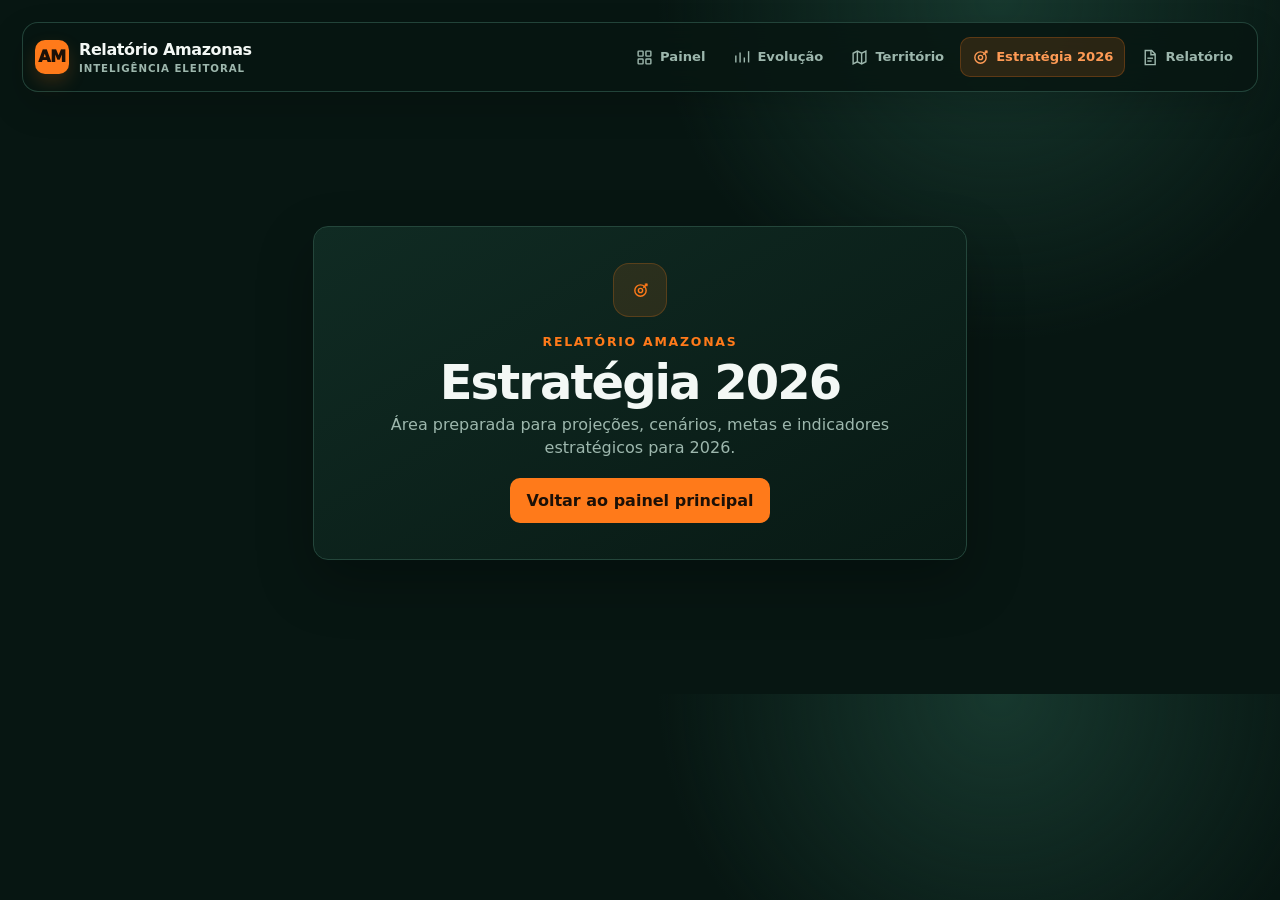
==== estrategia-2026.html @ e270d9a4 "feat: adiciona menu superior no desktop e menu inferior no mobile" ====
<!doctype html><html lang="pt-BR"><head><meta charset="utf-8"><meta name="viewport" content="width=device-width,initial-scale=1"><meta name="theme-color" content="#071612"><title>Estratégia 2026 — Relatório Amazonas</title><style>
:root{--bg:#071612;--panel:#0d211b;--line:#24463b;--text:#f3f8f5;--muted:#9db7ad;--orange:#ff7a1a;--gold:#ffc857;--shadow:0 22px 55px rgba(0,0,0,.28)}*{box-sizing:border-box}body{margin:0;background:radial-gradient(circle at 78% 0,#17382e 0,transparent 28%),var(--bg);color:var(--text);font:16px/1.45 Inter,system-ui,-apple-system,"Segoe UI",sans-serif}.shell{max-width:1500px;margin:auto;padding:22px}.top{display:flex;justify-content:space-between;gap:24px;align-items:flex-start}.eyebrow{color:var(--orange);font-size:.78rem;font-weight:800;letter-spacing:.14em;text-transform:uppercase}h1{font-size:clamp(1.6rem,3vw,2.5rem);line-height:1.06;letter-spacing:-.04em;margin:.35rem 0}.sub{color:var(--muted);margin:0;max-width:800px}.scope{border:1px solid var(--line);background:#0a1c17;padding:10px 14px;border-radius:12px;color:var(--muted);font-size:.8rem}.scope strong{display:block;color:var(--text);font-size:.95rem}.tabs{display:flex;gap:6px;margin:18px 0 12px;padding:5px;border:1px solid var(--line);border-radius:13px;background:#081914;width:max-content}.tab{border:0;background:transparent;color:var(--muted);padding:10px 15px;border-radius:9px;font-weight:800;cursor:pointer}.tab.active{background:var(--orange);color:#1c1007}.notice{margin-bottom:12px;padding:11px 14px;border:1px solid #69502b;border-radius:11px;background:#261d11;color:#e9d7b4;font-size:.82rem}.cards{display:grid;grid-template-columns:repeat(5,minmax(145px,1fr));gap:11px;margin-bottom:13px}.card,.panel{border:1px solid var(--line);background:linear-gradient(150deg,#102b23,#081914);border-radius:15px;box-shadow:var(--shadow)}.card{padding:15px}.card span{display:block;color:var(--muted);font-size:.78rem}.card strong{display:block;font-size:1.45rem;letter-spacing:-.035em;margin-top:3px}.card small{color:#c1d2cb}.toolbar{display:flex;flex-wrap:wrap;gap:10px;padding:12px;margin-bottom:13px}.field{display:grid;gap:5px;min-width:200px}.field.grow{flex:1}.field label{font-size:.73rem;color:var(--muted);font-weight:800;text-transform:uppercase;letter-spacing:.07em}.field input,.field select{height:42px;border:1px solid var(--line);background:#06130f;color:var(--text);border-radius:10px;padding:0 12px}.layout{display:grid;grid-template-columns:minmax(0,1.3fr) minmax(370px,.7fr);gap:13px}.panel-head{display:flex;justify-content:space-between;gap:14px;align-items:center;padding:15px 17px;border-bottom:1px solid var(--line)}.panel-head h2{font-size:1rem;margin:0}.panel-head p{font-size:.78rem;color:var(--muted);margin:2px 0 0}.legend{display:flex;align-items:center;gap:7px;font-size:.72rem;color:var(--muted)}.gradient{width:115px;height:8px;border-radius:10px;background:linear-gradient(90deg,#173b31,#e8a94c,#ff6a16)}.map{height:630px;position:relative;overflow:hidden}.map svg{width:100%;height:100%}.municipality{stroke:#081a14;stroke-width:.7;vector-effect:non-scaling-stroke;cursor:pointer;transition:.14s}.municipality:hover,.municipality.active{stroke:#fff;stroke-width:2;filter:brightness(1.18)}.municipality.dim{opacity:.2}.tooltip{position:absolute;display:none;min-width:225px;padding:11px;border:1px solid #49685e;border-radius:11px;background:rgba(4,17,13,.97);box-shadow:var(--shadow);font-size:.8rem;pointer-events:none}.tipgrid{display:grid;grid-template-columns:1fr auto;gap:3px 12px;margin-top:7px;color:var(--muted)}.tipgrid strong{color:var(--text)}.side{display:grid;grid-template-rows:auto 1fr;gap:13px}.detail{padding:17px;min-height:210px}.detail h3{margin:3px 0;font-size:1.4rem}.metrics{display:grid;grid-template-columns:1fr 1fr;gap:8px;margin-top:13px}.metric{padding:10px;background:#071813;border:1px solid #1d3a31;border-radius:9px}.metric span{display:block;color:var(--muted);font-size:.72rem}.metric strong{font-size:.98rem}.tablewrap{max-height:565px;overflow:auto}table{border-collapse:collapse;width:100%;font-size:.79rem}th{position:sticky;top:0;background:#102a22;color:var(--muted);text-align:left;padding:10px 11px;border-bottom:1px solid var(--line)}td{padding:9px 11px;border-bottom:1px solid rgba(36,70,59,.58);white-space:nowrap}td.num,th.num{text-align:right;font-variant-numeric:tabular-nums}tr[data-id]{cursor:pointer}tr[data-id]:hover{background:rgba(255,122,26,.08)}.zonegrid{display:none;grid-template-columns:repeat(3,1fr);gap:10px;padding:15px}.zone{padding:14px;border:1px solid var(--line);border-radius:11px;background:#071813;color:var(--text);cursor:pointer;text-align:left}.zone:hover{border-color:var(--orange)}.zone b{display:block;font-size:1.05rem}.zone span{font-size:.76rem;color:var(--muted)}.zone strong{display:block;margin-top:6px;color:var(--gold)}.source{margin:15px 2px 4px;color:#809c92;font-size:.75rem}.source a{color:#afd0c2}.hidden{display:none!important}@media(max-width:1000px){.cards{grid-template-columns:repeat(3,1fr)}.layout{grid-template-columns:1fr}.map{height:560px}.side{grid-template-columns:1fr 1fr}.tablewrap{max-height:440px}.zonegrid{grid-template-columns:repeat(2,1fr)}}@media(max-width:650px){.shell{padding:14px}.top{display:block}.scope{margin-top:12px;width:max-content}.cards{display:flex;overflow:auto}.card{min-width:155px}.toolbar{align-items:stretch}.field{width:100%}.layout,.side{display:grid;grid-template-columns:1fr}.map{height:455px}.zonegrid{grid-template-columns:1fr}.panel-head{align-items:flex-start;flex-direction:column}.legend{width:100%}.gradient{flex:1}}

/* Navegação principal — desktop + barra inferior mobile */
.site-nav{position:sticky;top:0;z-index:1000;margin:0 0 22px;padding:10px 12px;border:1px solid rgba(36,70,59,.95);border-radius:16px;background:rgba(7,22,18,.88);backdrop-filter:blur(18px);-webkit-backdrop-filter:blur(18px);box-shadow:0 14px 34px rgba(0,0,0,.18)}
.site-nav-inner{display:flex;align-items:center;gap:16px;min-height:48px}.brand{display:flex;align-items:center;gap:10px;color:var(--text);text-decoration:none;font-weight:900;letter-spacing:-.025em;white-space:nowrap}.brand-mark{display:grid;place-items:center;width:34px;height:34px;border-radius:10px;background:var(--orange);color:#1c1007;font-weight:950;box-shadow:0 8px 18px rgba(255,122,26,.18)}.brand small{display:block;color:var(--muted);font-size:.64rem;font-weight:750;letter-spacing:.09em;text-transform:uppercase}.desktop-links{display:flex;align-items:center;gap:4px;margin-left:auto}.desktop-links a{display:flex;align-items:center;gap:7px;padding:10px 12px;border-radius:10px;color:var(--muted);text-decoration:none;font-size:.82rem;font-weight:800;transition:.18s ease}.desktop-links a:hover{color:var(--text);background:#102a22}.desktop-links a.active{background:rgba(255,122,26,.14);color:#ff9b55;box-shadow:inset 0 0 0 1px rgba(255,122,26,.24)}.nav-icon{width:17px;height:17px;display:block;flex:0 0 auto}.nav-badge{margin-left:4px;padding:2px 6px;border-radius:999px;background:#1a382f;color:#a9c8bd;font-size:.58rem;letter-spacing:.05em;text-transform:uppercase}.mobile-bottom-nav{display:none}
.page-placeholder{min-height:62vh;display:grid;place-items:center}.placeholder-card{max-width:720px;text-align:center;padding:36px}.placeholder-card .placeholder-icon{width:54px;height:54px;display:grid;place-items:center;margin:0 auto 16px;border-radius:16px;background:rgba(255,122,26,.12);color:var(--orange);border:1px solid rgba(255,122,26,.22)}.placeholder-card h1{font-size:clamp(1.8rem,5vw,3rem)}.placeholder-card p{max-width:580px;margin:0 auto 18px;color:var(--muted)}.placeholder-card a.action{display:inline-flex;align-items:center;gap:8px;color:#1c1007;background:var(--orange);text-decoration:none;font-weight:900;padding:11px 16px;border-radius:10px}
@media(max-width:760px){body{padding-bottom:calc(82px + env(safe-area-inset-bottom))}.site-nav{display:none}.mobile-bottom-nav{position:fixed;left:10px;right:10px;bottom:calc(10px + env(safe-area-inset-bottom));z-index:1200;display:grid;grid-template-columns:repeat(5,1fr);gap:3px;padding:7px;border:1px solid rgba(73,104,94,.72);border-radius:18px;background:rgba(6,19,15,.94);backdrop-filter:blur(20px);-webkit-backdrop-filter:blur(20px);box-shadow:0 18px 45px rgba(0,0,0,.42)}.mobile-bottom-nav a{min-width:0;display:flex;flex-direction:column;align-items:center;justify-content:center;gap:4px;height:56px;border-radius:12px;color:#89a49a;text-decoration:none;font-size:.62rem;font-weight:800;line-height:1;white-space:nowrap}.mobile-bottom-nav a.active{color:#ff9b55;background:rgba(255,122,26,.12)}.mobile-bottom-nav .nav-icon{width:20px;height:20px}.shell{padding-bottom:14px}.top{padding-top:3px}}
@media(max-width:380px){.mobile-bottom-nav{left:6px;right:6px;bottom:calc(6px + env(safe-area-inset-bottom));padding:5px}.mobile-bottom-nav a{font-size:.56rem;height:54px}.mobile-bottom-nav .nav-icon{width:19px;height:19px}}
</style></head><body><main class="shell"><nav class="site-nav" aria-label="Navegação principal"><div class="site-nav-inner"><a class="brand" href="index.html"><span class="brand-mark">AM</span><span>Relatório Amazonas<small>Inteligência eleitoral</small></span></a><div class="desktop-links"><a href="index.html"><svg class="nav-icon" viewBox="0 0 24 24" fill="none" stroke="currentColor" stroke-width="2"><rect x="3" y="3" width="7" height="7" rx="1"/><rect x="14" y="3" width="7" height="7" rx="1"/><rect x="3" y="14" width="7" height="7" rx="1"/><rect x="14" y="14" width="7" height="7" rx="1"/></svg>Painel</a><a href="evolucao.html"><svg class="nav-icon" viewBox="0 0 24 24" fill="none" stroke="currentColor" stroke-width="2"><path d="M4 19V9"/><path d="M10 19V5"/><path d="M16 19v-7"/><path d="M22 19V3"/></svg>Evolução</a><a href="territorio.html"><svg class="nav-icon" viewBox="0 0 24 24" fill="none" stroke="currentColor" stroke-width="2"><path d="m9 18-6 3V6l6-3 6 3 6-3v15l-6 3-6-3Z"/><path d="M9 3v15"/><path d="M15 6v15"/></svg>Território</a><a class="active" href="estrategia-2026.html"><svg class="nav-icon" viewBox="0 0 24 24" fill="none" stroke="currentColor" stroke-width="2"><circle cx="12" cy="12" r="8"/><circle cx="12" cy="12" r="3"/><path d="m16 8 5-5"/><path d="M18 3h3v3"/></svg>Estratégia 2026</a><a href="relatorio.html"><svg class="nav-icon" viewBox="0 0 24 24" fill="none" stroke="currentColor" stroke-width="2"><path d="M6 2h9l5 5v15H6z"/><path d="M14 2v6h6"/><path d="M9 13h8"/><path d="M9 17h6"/></svg>Relatório</a></div></div></nav><section class="page-placeholder"><article class="panel placeholder-card"><div class="placeholder-icon"><svg class="nav-icon" viewBox="0 0 24 24" fill="none" stroke="currentColor" stroke-width="2"><circle cx="12" cy="12" r="8"/><circle cx="12" cy="12" r="3"/><path d="m16 8 5-5"/><path d="M18 3h3v3"/></svg></div><div class="eyebrow">Relatório Amazonas</div><h1>Estratégia 2026</h1><p>Área preparada para projeções, cenários, metas e indicadores estratégicos para 2026.</p><a class="action" href="index.html">Voltar ao painel principal</a></article></section></main><nav class="mobile-bottom-nav" aria-label="Navegação móvel"><a href="index.html"><svg class="nav-icon" viewBox="0 0 24 24" fill="none" stroke="currentColor" stroke-width="2"><rect x="3" y="3" width="7" height="7" rx="1"/><rect x="14" y="3" width="7" height="7" rx="1"/><rect x="3" y="14" width="7" height="7" rx="1"/><rect x="14" y="14" width="7" height="7" rx="1"/></svg><span>Painel</span></a><a href="evolucao.html"><svg class="nav-icon" viewBox="0 0 24 24" fill="none" stroke="currentColor" stroke-width="2"><path d="M4 19V9"/><path d="M10 19V5"/><path d="M16 19v-7"/><path d="M22 19V3"/></svg><span>Evolução</span></a><a href="territorio.html"><svg class="nav-icon" viewBox="0 0 24 24" fill="none" stroke="currentColor" stroke-width="2"><path d="m9 18-6 3V6l6-3 6 3 6-3v15l-6 3-6-3Z"/><path d="M9 3v15"/><path d="M15 6v15"/></svg><span>Território</span></a><a class="active" href="estrategia-2026.html"><svg class="nav-icon" viewBox="0 0 24 24" fill="none" stroke="currentColor" stroke-width="2"><circle cx="12" cy="12" r="8"/><circle cx="12" cy="12" r="3"/><path d="m16 8 5-5"/><path d="M18 3h3v3"/></svg><span>2026</span></a><a href="relatorio.html"><svg class="nav-icon" viewBox="0 0 24 24" fill="none" stroke="currentColor" stroke-width="2"><path d="M6 2h9l5 5v15H6z"/><path d="M14 2v6h6"/><path d="M9 13h8"/><path d="M9 17h6"/></svg><span>Relatório</span></a></nav></body></html>
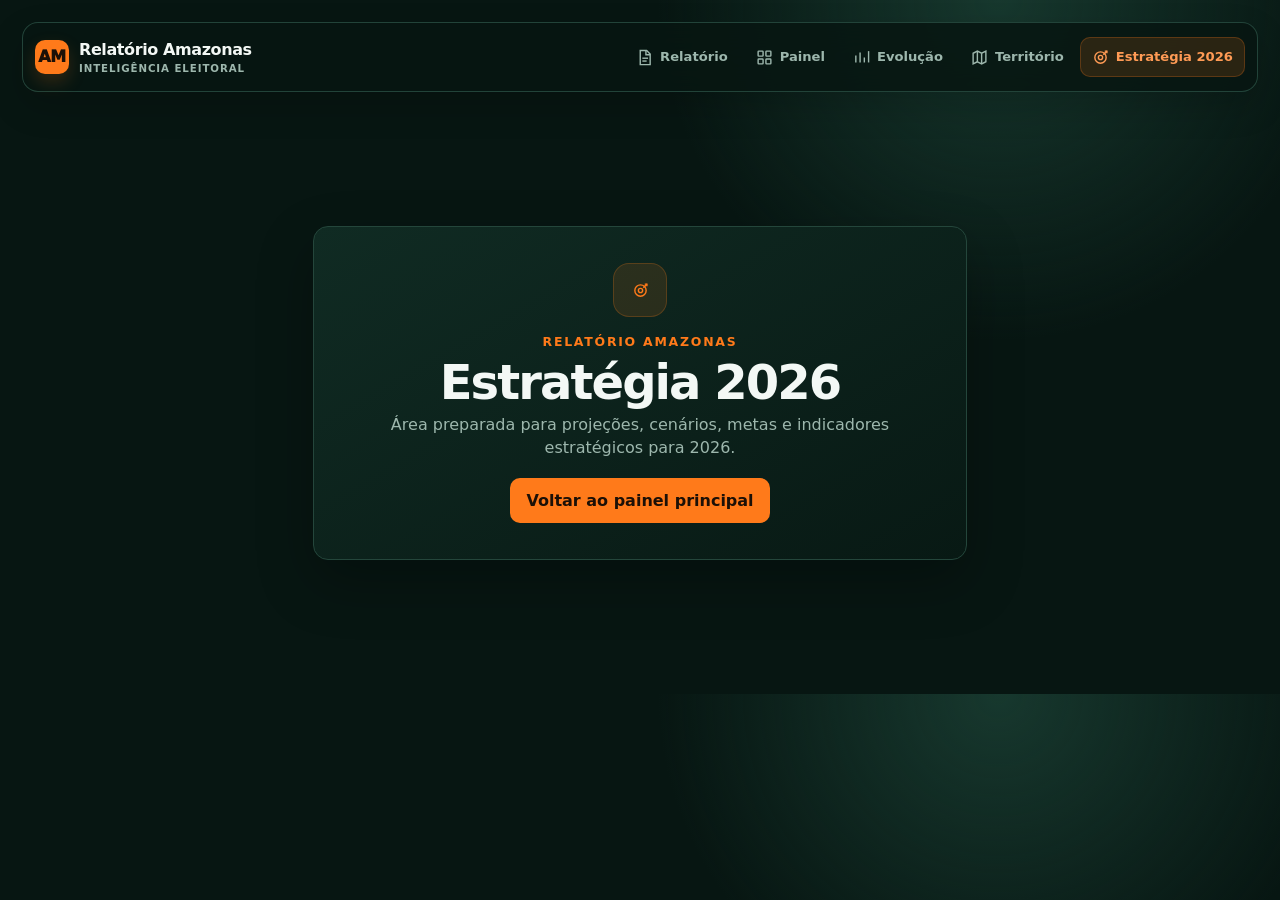
==== commit acfe83d1: "chore: altera a ordem do menu, `relatorio` fica primeiro e `painel` fica em segundo" ====
--- a/estrategia-2026.html
+++ b/estrategia-2026.html
@@ -1,4 +1,4 @@
-<!doctype html><html lang="pt-BR"><head><meta charset="utf-8"><meta name="viewport" content="width=device-width,initial-scale=1"><meta name="theme-color" content="#071612"><title>Estratégia 2026 — Relatório Amazonas</title><style>
+<!doctype html><html lang="pt-BR"><head><meta charset="utf-8"><meta name="viewport" content="width=device-width,initial-scale=1,viewport-fit=cover"><meta name="theme-color" content="#071612"><title>Estratégia 2026 — Relatório Amazonas</title><style>
 :root{--bg:#071612;--panel:#0d211b;--line:#24463b;--text:#f3f8f5;--muted:#9db7ad;--orange:#ff7a1a;--gold:#ffc857;--shadow:0 22px 55px rgba(0,0,0,.28)}*{box-sizing:border-box}body{margin:0;background:radial-gradient(circle at 78% 0,#17382e 0,transparent 28%),var(--bg);color:var(--text);font:16px/1.45 Inter,system-ui,-apple-system,"Segoe UI",sans-serif}.shell{max-width:1500px;margin:auto;padding:22px}.top{display:flex;justify-content:space-between;gap:24px;align-items:flex-start}.eyebrow{color:var(--orange);font-size:.78rem;font-weight:800;letter-spacing:.14em;text-transform:uppercase}h1{font-size:clamp(1.6rem,3vw,2.5rem);line-height:1.06;letter-spacing:-.04em;margin:.35rem 0}.sub{color:var(--muted);margin:0;max-width:800px}.scope{border:1px solid var(--line);background:#0a1c17;padding:10px 14px;border-radius:12px;color:var(--muted);font-size:.8rem}.scope strong{display:block;color:var(--text);font-size:.95rem}.tabs{display:flex;gap:6px;margin:18px 0 12px;padding:5px;border:1px solid var(--line);border-radius:13px;background:#081914;width:max-content}.tab{border:0;background:transparent;color:var(--muted);padding:10px 15px;border-radius:9px;font-weight:800;cursor:pointer}.tab.active{background:var(--orange);color:#1c1007}.notice{margin-bottom:12px;padding:11px 14px;border:1px solid #69502b;border-radius:11px;background:#261d11;color:#e9d7b4;font-size:.82rem}.cards{display:grid;grid-template-columns:repeat(5,minmax(145px,1fr));gap:11px;margin-bottom:13px}.card,.panel{border:1px solid var(--line);background:linear-gradient(150deg,#102b23,#081914);border-radius:15px;box-shadow:var(--shadow)}.card{padding:15px}.card span{display:block;color:var(--muted);font-size:.78rem}.card strong{display:block;font-size:1.45rem;letter-spacing:-.035em;margin-top:3px}.card small{color:#c1d2cb}.toolbar{display:flex;flex-wrap:wrap;gap:10px;padding:12px;margin-bottom:13px}.field{display:grid;gap:5px;min-width:200px}.field.grow{flex:1}.field label{font-size:.73rem;color:var(--muted);font-weight:800;text-transform:uppercase;letter-spacing:.07em}.field input,.field select{height:42px;border:1px solid var(--line);background:#06130f;color:var(--text);border-radius:10px;padding:0 12px}.layout{display:grid;grid-template-columns:minmax(0,1.3fr) minmax(370px,.7fr);gap:13px}.panel-head{display:flex;justify-content:space-between;gap:14px;align-items:center;padding:15px 17px;border-bottom:1px solid var(--line)}.panel-head h2{font-size:1rem;margin:0}.panel-head p{font-size:.78rem;color:var(--muted);margin:2px 0 0}.legend{display:flex;align-items:center;gap:7px;font-size:.72rem;color:var(--muted)}.gradient{width:115px;height:8px;border-radius:10px;background:linear-gradient(90deg,#173b31,#e8a94c,#ff6a16)}.map{height:630px;position:relative;overflow:hidden}.map svg{width:100%;height:100%}.municipality{stroke:#081a14;stroke-width:.7;vector-effect:non-scaling-stroke;cursor:pointer;transition:.14s}.municipality:hover,.municipality.active{stroke:#fff;stroke-width:2;filter:brightness(1.18)}.municipality.dim{opacity:.2}.tooltip{position:absolute;display:none;min-width:225px;padding:11px;border:1px solid #49685e;border-radius:11px;background:rgba(4,17,13,.97);box-shadow:var(--shadow);font-size:.8rem;pointer-events:none}.tipgrid{display:grid;grid-template-columns:1fr auto;gap:3px 12px;margin-top:7px;color:var(--muted)}.tipgrid strong{color:var(--text)}.side{display:grid;grid-template-rows:auto 1fr;gap:13px}.detail{padding:17px;min-height:210px}.detail h3{margin:3px 0;font-size:1.4rem}.metrics{display:grid;grid-template-columns:1fr 1fr;gap:8px;margin-top:13px}.metric{padding:10px;background:#071813;border:1px solid #1d3a31;border-radius:9px}.metric span{display:block;color:var(--muted);font-size:.72rem}.metric strong{font-size:.98rem}.tablewrap{max-height:565px;overflow:auto}table{border-collapse:collapse;width:100%;font-size:.79rem}th{position:sticky;top:0;background:#102a22;color:var(--muted);text-align:left;padding:10px 11px;border-bottom:1px solid var(--line)}td{padding:9px 11px;border-bottom:1px solid rgba(36,70,59,.58);white-space:nowrap}td.num,th.num{text-align:right;font-variant-numeric:tabular-nums}tr[data-id]{cursor:pointer}tr[data-id]:hover{background:rgba(255,122,26,.08)}.zonegrid{display:none;grid-template-columns:repeat(3,1fr);gap:10px;padding:15px}.zone{padding:14px;border:1px solid var(--line);border-radius:11px;background:#071813;color:var(--text);cursor:pointer;text-align:left}.zone:hover{border-color:var(--orange)}.zone b{display:block;font-size:1.05rem}.zone span{font-size:.76rem;color:var(--muted)}.zone strong{display:block;margin-top:6px;color:var(--gold)}.source{margin:15px 2px 4px;color:#809c92;font-size:.75rem}.source a{color:#afd0c2}.hidden{display:none!important}@media(max-width:1000px){.cards{grid-template-columns:repeat(3,1fr)}.layout{grid-template-columns:1fr}.map{height:560px}.side{grid-template-columns:1fr 1fr}.tablewrap{max-height:440px}.zonegrid{grid-template-columns:repeat(2,1fr)}}@media(max-width:650px){.shell{padding:14px}.top{display:block}.scope{margin-top:12px;width:max-content}.cards{display:flex;overflow:auto}.card{min-width:155px}.toolbar{align-items:stretch}.field{width:100%}.layout,.side{display:grid;grid-template-columns:1fr}.map{height:455px}.zonegrid{grid-template-columns:1fr}.panel-head{align-items:flex-start;flex-direction:column}.legend{width:100%}.gradient{flex:1}}
 
 /* Navegação principal — desktop + barra inferior mobile */
@@ -7,4 +7,81 @@
 .page-placeholder{min-height:62vh;display:grid;place-items:center}.placeholder-card{max-width:720px;text-align:center;padding:36px}.placeholder-card .placeholder-icon{width:54px;height:54px;display:grid;place-items:center;margin:0 auto 16px;border-radius:16px;background:rgba(255,122,26,.12);color:var(--orange);border:1px solid rgba(255,122,26,.22)}.placeholder-card h1{font-size:clamp(1.8rem,5vw,3rem)}.placeholder-card p{max-width:580px;margin:0 auto 18px;color:var(--muted)}.placeholder-card a.action{display:inline-flex;align-items:center;gap:8px;color:#1c1007;background:var(--orange);text-decoration:none;font-weight:900;padding:11px 16px;border-radius:10px}
 @media(max-width:760px){body{padding-bottom:calc(82px + env(safe-area-inset-bottom))}.site-nav{display:none}.mobile-bottom-nav{position:fixed;left:10px;right:10px;bottom:calc(10px + env(safe-area-inset-bottom));z-index:1200;display:grid;grid-template-columns:repeat(5,1fr);gap:3px;padding:7px;border:1px solid rgba(73,104,94,.72);border-radius:18px;background:rgba(6,19,15,.94);backdrop-filter:blur(20px);-webkit-backdrop-filter:blur(20px);box-shadow:0 18px 45px rgba(0,0,0,.42)}.mobile-bottom-nav a{min-width:0;display:flex;flex-direction:column;align-items:center;justify-content:center;gap:4px;height:56px;border-radius:12px;color:#89a49a;text-decoration:none;font-size:.62rem;font-weight:800;line-height:1;white-space:nowrap}.mobile-bottom-nav a.active{color:#ff9b55;background:rgba(255,122,26,.12)}.mobile-bottom-nav .nav-icon{width:20px;height:20px}.shell{padding-bottom:14px}.top{padding-top:3px}}
 @media(max-width:380px){.mobile-bottom-nav{left:6px;right:6px;bottom:calc(6px + env(safe-area-inset-bottom));padding:5px}.mobile-bottom-nav a{font-size:.56rem;height:54px}.mobile-bottom-nav .nav-icon{width:19px;height:19px}}
-</style></head><body><main class="shell"><nav class="site-nav" aria-label="Navegação principal"><div class="site-nav-inner"><a class="brand" href="index.html"><span class="brand-mark">AM</span><span>Relatório Amazonas<small>Inteligência eleitoral</small></span></a><div class="desktop-links"><a href="index.html"><svg class="nav-icon" viewBox="0 0 24 24" fill="none" stroke="currentColor" stroke-width="2"><rect x="3" y="3" width="7" height="7" rx="1"/><rect x="14" y="3" width="7" height="7" rx="1"/><rect x="3" y="14" width="7" height="7" rx="1"/><rect x="14" y="14" width="7" height="7" rx="1"/></svg>Painel</a><a href="evolucao.html"><svg class="nav-icon" viewBox="0 0 24 24" fill="none" stroke="currentColor" stroke-width="2"><path d="M4 19V9"/><path d="M10 19V5"/><path d="M16 19v-7"/><path d="M22 19V3"/></svg>Evolução</a><a href="territorio.html"><svg class="nav-icon" viewBox="0 0 24 24" fill="none" stroke="currentColor" stroke-width="2"><path d="m9 18-6 3V6l6-3 6 3 6-3v15l-6 3-6-3Z"/><path d="M9 3v15"/><path d="M15 6v15"/></svg>Território</a><a class="active" href="estrategia-2026.html"><svg class="nav-icon" viewBox="0 0 24 24" fill="none" stroke="currentColor" stroke-width="2"><circle cx="12" cy="12" r="8"/><circle cx="12" cy="12" r="3"/><path d="m16 8 5-5"/><path d="M18 3h3v3"/></svg>Estratégia 2026</a><a href="relatorio.html"><svg class="nav-icon" viewBox="0 0 24 24" fill="none" stroke="currentColor" stroke-width="2"><path d="M6 2h9l5 5v15H6z"/><path d="M14 2v6h6"/><path d="M9 13h8"/><path d="M9 17h6"/></svg>Relatório</a></div></div></nav><section class="page-placeholder"><article class="panel placeholder-card"><div class="placeholder-icon"><svg class="nav-icon" viewBox="0 0 24 24" fill="none" stroke="currentColor" stroke-width="2"><circle cx="12" cy="12" r="8"/><circle cx="12" cy="12" r="3"/><path d="m16 8 5-5"/><path d="M18 3h3v3"/></svg></div><div class="eyebrow">Relatório Amazonas</div><h1>Estratégia 2026</h1><p>Área preparada para projeções, cenários, metas e indicadores estratégicos para 2026.</p><a class="action" href="index.html">Voltar ao painel principal</a></article></section></main><nav class="mobile-bottom-nav" aria-label="Navegação móvel"><a href="index.html"><svg class="nav-icon" viewBox="0 0 24 24" fill="none" stroke="currentColor" stroke-width="2"><rect x="3" y="3" width="7" height="7" rx="1"/><rect x="14" y="3" width="7" height="7" rx="1"/><rect x="3" y="14" width="7" height="7" rx="1"/><rect x="14" y="14" width="7" height="7" rx="1"/></svg><span>Painel</span></a><a href="evolucao.html"><svg class="nav-icon" viewBox="0 0 24 24" fill="none" stroke="currentColor" stroke-width="2"><path d="M4 19V9"/><path d="M10 19V5"/><path d="M16 19v-7"/><path d="M22 19V3"/></svg><span>Evolução</span></a><a href="territorio.html"><svg class="nav-icon" viewBox="0 0 24 24" fill="none" stroke="currentColor" stroke-width="2"><path d="m9 18-6 3V6l6-3 6 3 6-3v15l-6 3-6-3Z"/><path d="M9 3v15"/><path d="M15 6v15"/></svg><span>Território</span></a><a class="active" href="estrategia-2026.html"><svg class="nav-icon" viewBox="0 0 24 24" fill="none" stroke="currentColor" stroke-width="2"><circle cx="12" cy="12" r="8"/><circle cx="12" cy="12" r="3"/><path d="m16 8 5-5"/><path d="M18 3h3v3"/></svg><span>2026</span></a><a href="relatorio.html"><svg class="nav-icon" viewBox="0 0 24 24" fill="none" stroke="currentColor" stroke-width="2"><path d="M6 2h9l5 5v15H6z"/><path d="M14 2v6h6"/><path d="M9 13h8"/><path d="M9 17h6"/></svg><span>Relatório</span></a></nav></body></html>+
+
+/* FIX 1.3.2 — navegação mobile em camada de aplicativo */
+.mobile-nav-viewport{display:none}
+@media(max-width:760px){
+  html,body{min-height:100%;overflow-x:hidden}
+  body{padding-bottom:calc(92px + env(safe-area-inset-bottom))!important}
+  .mobile-nav-viewport{
+    display:block!important;
+    position:fixed!important;
+    left:0!important;
+    top:0!important;
+    width:100%!important;
+    height:100svh;
+    z-index:2147483000!important;
+    pointer-events:none!important;
+    visibility:visible!important;
+    opacity:1!important;
+  }
+  .mobile-nav-viewport .mobile-bottom-nav{
+    position:absolute!important;
+    left:10px!important;
+    right:10px!important;
+    top:auto!important;
+    bottom:calc(10px + env(safe-area-inset-bottom))!important;
+    width:auto!important;
+    margin:0!important;
+    display:grid!important;
+    visibility:visible!important;
+    opacity:1!important;
+    transform:none!important;
+    -webkit-transform:none!important;
+    pointer-events:auto!important;
+    z-index:1!important;
+  }
+}
+@media(max-width:380px){
+  .mobile-nav-viewport .mobile-bottom-nav{
+    left:6px!important;
+    right:6px!important;
+    bottom:calc(6px + env(safe-area-inset-bottom))!important;
+  }
+}
+
+</style></head><body><div class="mobile-nav-viewport" aria-hidden="false"><nav class="mobile-bottom-nav" aria-label="Navegação móvel"><a href="relatorio.html"><svg class="nav-icon" viewBox="0 0 24 24" fill="none" stroke="currentColor" stroke-width="2"><path d="M6 2h9l5 5v15H6z"/><path d="M14 2v6h6"/><path d="M9 13h8"/><path d="M9 17h6"/></svg><span>Relatório</span></a><a href="index.html"><svg class="nav-icon" viewBox="0 0 24 24" fill="none" stroke="currentColor" stroke-width="2"><rect x="3" y="3" width="7" height="7" rx="1"/><rect x="14" y="3" width="7" height="7" rx="1"/><rect x="3" y="14" width="7" height="7" rx="1"/><rect x="14" y="14" width="7" height="7" rx="1"/></svg><span>Painel</span></a><a href="evolucao.html"><svg class="nav-icon" viewBox="0 0 24 24" fill="none" stroke="currentColor" stroke-width="2"><path d="M4 19V9"/><path d="M10 19V5"/><path d="M16 19v-7"/><path d="M22 19V3"/></svg><span>Evolução</span></a><a href="territorio.html"><svg class="nav-icon" viewBox="0 0 24 24" fill="none" stroke="currentColor" stroke-width="2"><path d="m9 18-6 3V6l6-3 6 3 6-3v15l-6 3-6-3Z"/><path d="M9 3v15"/><path d="M15 6v15"/></svg><span>Território</span></a><a class="active" href="estrategia-2026.html"><svg class="nav-icon" viewBox="0 0 24 24" fill="none" stroke="currentColor" stroke-width="2"><circle cx="12" cy="12" r="8"/><circle cx="12" cy="12" r="3"/><path d="m16 8 5-5"/><path d="M18 3h3v3"/></svg><span>2026</span></a></nav></div><script id="mobile-nav-app-viewport-fix">
+(function(){
+  const layer=document.querySelector('.mobile-nav-viewport');
+  if(!layer) return;
+  const mq=window.matchMedia('(max-width: 760px)');
+
+  function syncMobileViewport(){
+    if(!mq.matches){
+      layer.style.removeProperty('height');
+      layer.style.removeProperty('top');
+      return;
+    }
+    const vv=window.visualViewport;
+    const h=vv && vv.height ? vv.height : window.innerHeight;
+    const top=vv && Number.isFinite(vv.offsetTop) ? vv.offsetTop : 0;
+    /* A camada acompanha somente a área realmente visível do navegador. */
+    layer.style.height=Math.max(1,h)+'px';
+    layer.style.top=Math.max(0,top)+'px';
+  }
+
+  syncMobileViewport();
+  requestAnimationFrame(syncMobileViewport);
+  setTimeout(syncMobileViewport,60);
+  setTimeout(syncMobileViewport,250);
+  setTimeout(syncMobileViewport,700);
+  window.addEventListener('pageshow',syncMobileViewport,{passive:true});
+  window.addEventListener('resize',syncMobileViewport,{passive:true});
+  window.addEventListener('orientationchange',syncMobileViewport,{passive:true});
+  if(window.visualViewport){
+    window.visualViewport.addEventListener('resize',syncMobileViewport,{passive:true});
+    window.visualViewport.addEventListener('scroll',syncMobileViewport,{passive:true});
+  }
+})();
+</script><main class="shell"><nav class="site-nav" aria-label="Navegação principal"><div class="site-nav-inner"><a class="brand" href="index.html"><span class="brand-mark">AM</span><span>Relatório Amazonas<small>Inteligência eleitoral</small></span></a><div class="desktop-links"><a href="relatorio.html"><svg class="nav-icon" viewBox="0 0 24 24" fill="none" stroke="currentColor" stroke-width="2"><path d="M6 2h9l5 5v15H6z"/><path d="M14 2v6h6"/><path d="M9 13h8"/><path d="M9 17h6"/></svg>Relatório</a><a href="index.html"><svg class="nav-icon" viewBox="0 0 24 24" fill="none" stroke="currentColor" stroke-width="2"><rect x="3" y="3" width="7" height="7" rx="1"/><rect x="14" y="3" width="7" height="7" rx="1"/><rect x="3" y="14" width="7" height="7" rx="1"/><rect x="14" y="14" width="7" height="7" rx="1"/></svg>Painel</a><a href="evolucao.html"><svg class="nav-icon" viewBox="0 0 24 24" fill="none" stroke="currentColor" stroke-width="2"><path d="M4 19V9"/><path d="M10 19V5"/><path d="M16 19v-7"/><path d="M22 19V3"/></svg>Evolução</a><a href="territorio.html"><svg class="nav-icon" viewBox="0 0 24 24" fill="none" stroke="currentColor" stroke-width="2"><path d="m9 18-6 3V6l6-3 6 3 6-3v15l-6 3-6-3Z"/><path d="M9 3v15"/><path d="M15 6v15"/></svg>Território</a><a class="active" href="estrategia-2026.html"><svg class="nav-icon" viewBox="0 0 24 24" fill="none" stroke="currentColor" stroke-width="2"><circle cx="12" cy="12" r="8"/><circle cx="12" cy="12" r="3"/><path d="m16 8 5-5"/><path d="M18 3h3v3"/></svg>Estratégia 2026</a></div></div></nav><section class="page-placeholder"><article class="panel placeholder-card"><div class="placeholder-icon"><svg class="nav-icon" viewBox="0 0 24 24" fill="none" stroke="currentColor" stroke-width="2"><circle cx="12" cy="12" r="8"/><circle cx="12" cy="12" r="3"/><path d="m16 8 5-5"/><path d="M18 3h3v3"/></svg></div><div class="eyebrow">Relatório Amazonas</div><h1>Estratégia 2026</h1><p>Área preparada para projeções, cenários, metas e indicadores estratégicos para 2026.</p><a class="action" href="index.html">Voltar ao painel principal</a></article></section></main></body></html>
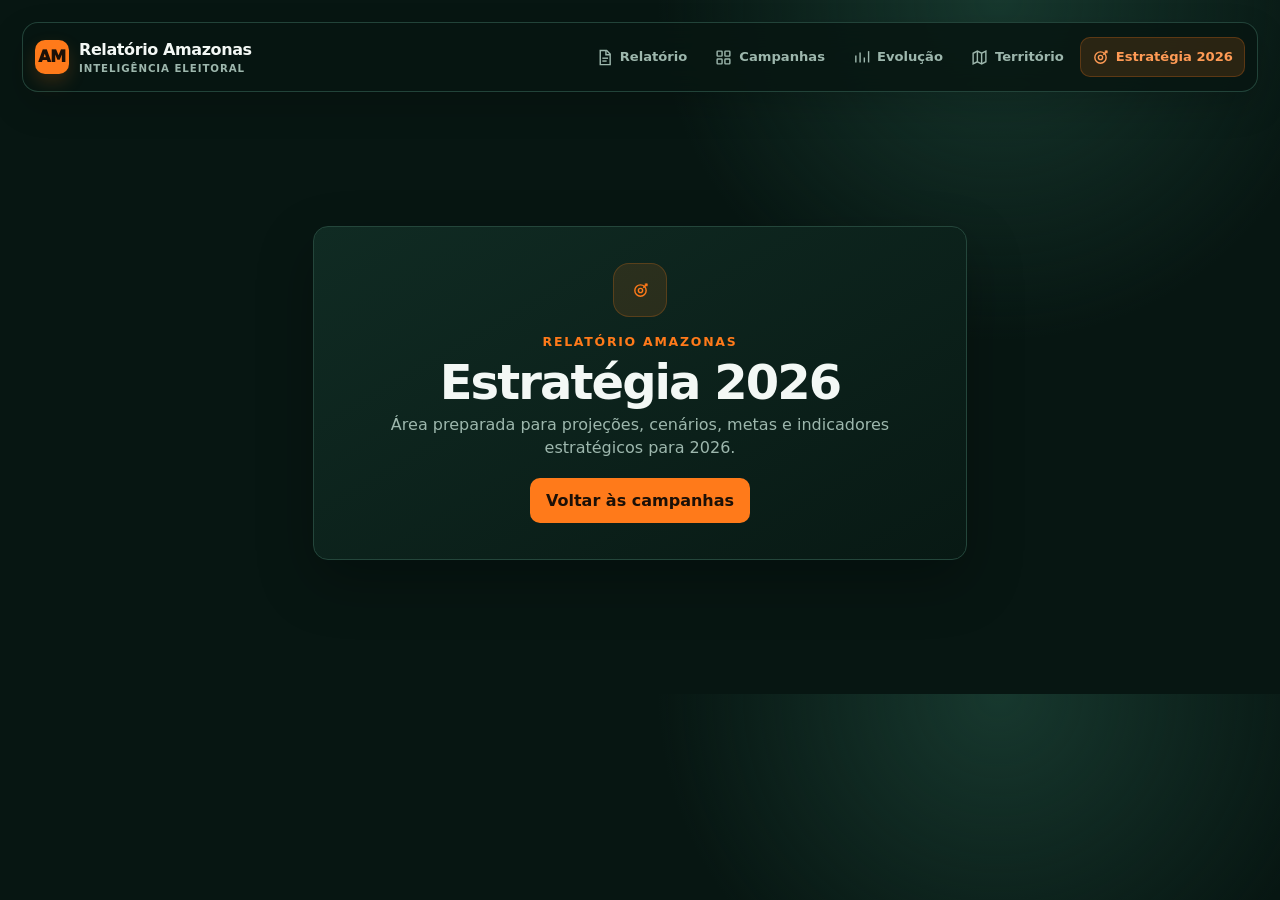
==== commit e0f554e5: "feat: muda `painel` para `campanhas` e adiciona informações de `2020` e `2026`" ====
--- a/estrategia-2026.html
+++ b/estrategia-2026.html
@@ -51,7 +51,7 @@
   }
 }
 
-</style></head><body><div class="mobile-nav-viewport" aria-hidden="false"><nav class="mobile-bottom-nav" aria-label="Navegação móvel"><a href="relatorio.html"><svg class="nav-icon" viewBox="0 0 24 24" fill="none" stroke="currentColor" stroke-width="2"><path d="M6 2h9l5 5v15H6z"/><path d="M14 2v6h6"/><path d="M9 13h8"/><path d="M9 17h6"/></svg><span>Relatório</span></a><a href="index.html"><svg class="nav-icon" viewBox="0 0 24 24" fill="none" stroke="currentColor" stroke-width="2"><rect x="3" y="3" width="7" height="7" rx="1"/><rect x="14" y="3" width="7" height="7" rx="1"/><rect x="3" y="14" width="7" height="7" rx="1"/><rect x="14" y="14" width="7" height="7" rx="1"/></svg><span>Painel</span></a><a href="evolucao.html"><svg class="nav-icon" viewBox="0 0 24 24" fill="none" stroke="currentColor" stroke-width="2"><path d="M4 19V9"/><path d="M10 19V5"/><path d="M16 19v-7"/><path d="M22 19V3"/></svg><span>Evolução</span></a><a href="territorio.html"><svg class="nav-icon" viewBox="0 0 24 24" fill="none" stroke="currentColor" stroke-width="2"><path d="m9 18-6 3V6l6-3 6 3 6-3v15l-6 3-6-3Z"/><path d="M9 3v15"/><path d="M15 6v15"/></svg><span>Território</span></a><a class="active" href="estrategia-2026.html"><svg class="nav-icon" viewBox="0 0 24 24" fill="none" stroke="currentColor" stroke-width="2"><circle cx="12" cy="12" r="8"/><circle cx="12" cy="12" r="3"/><path d="m16 8 5-5"/><path d="M18 3h3v3"/></svg><span>2026</span></a></nav></div><script id="mobile-nav-app-viewport-fix">
+</style></head><body><div class="mobile-nav-viewport" aria-hidden="false"><nav class="mobile-bottom-nav" aria-label="Navegação móvel"><a href="relatorio.html"><svg class="nav-icon" viewBox="0 0 24 24" fill="none" stroke="currentColor" stroke-width="2"><path d="M6 2h9l5 5v15H6z"/><path d="M14 2v6h6"/><path d="M9 13h8"/><path d="M9 17h6"/></svg><span>Relatório</span></a><a href="index.html"><svg class="nav-icon" viewBox="0 0 24 24" fill="none" stroke="currentColor" stroke-width="2"><rect x="3" y="3" width="7" height="7" rx="1"/><rect x="14" y="3" width="7" height="7" rx="1"/><rect x="3" y="14" width="7" height="7" rx="1"/><rect x="14" y="14" width="7" height="7" rx="1"/></svg><span>Campanhas</span></a><a href="evolucao.html"><svg class="nav-icon" viewBox="0 0 24 24" fill="none" stroke="currentColor" stroke-width="2"><path d="M4 19V9"/><path d="M10 19V5"/><path d="M16 19v-7"/><path d="M22 19V3"/></svg><span>Evolução</span></a><a href="territorio.html"><svg class="nav-icon" viewBox="0 0 24 24" fill="none" stroke="currentColor" stroke-width="2"><path d="m9 18-6 3V6l6-3 6 3 6-3v15l-6 3-6-3Z"/><path d="M9 3v15"/><path d="M15 6v15"/></svg><span>Território</span></a><a class="active" href="estrategia-2026.html"><svg class="nav-icon" viewBox="0 0 24 24" fill="none" stroke="currentColor" stroke-width="2"><circle cx="12" cy="12" r="8"/><circle cx="12" cy="12" r="3"/><path d="m16 8 5-5"/><path d="M18 3h3v3"/></svg><span>2026</span></a></nav></div><script id="mobile-nav-app-viewport-fix">
 (function(){
   const layer=document.querySelector('.mobile-nav-viewport');
   if(!layer) return;
@@ -84,4 +84,4 @@
     window.visualViewport.addEventListener('scroll',syncMobileViewport,{passive:true});
   }
 })();
-</script><main class="shell"><nav class="site-nav" aria-label="Navegação principal"><div class="site-nav-inner"><a class="brand" href="index.html"><span class="brand-mark">AM</span><span>Relatório Amazonas<small>Inteligência eleitoral</small></span></a><div class="desktop-links"><a href="relatorio.html"><svg class="nav-icon" viewBox="0 0 24 24" fill="none" stroke="currentColor" stroke-width="2"><path d="M6 2h9l5 5v15H6z"/><path d="M14 2v6h6"/><path d="M9 13h8"/><path d="M9 17h6"/></svg>Relatório</a><a href="index.html"><svg class="nav-icon" viewBox="0 0 24 24" fill="none" stroke="currentColor" stroke-width="2"><rect x="3" y="3" width="7" height="7" rx="1"/><rect x="14" y="3" width="7" height="7" rx="1"/><rect x="3" y="14" width="7" height="7" rx="1"/><rect x="14" y="14" width="7" height="7" rx="1"/></svg>Painel</a><a href="evolucao.html"><svg class="nav-icon" viewBox="0 0 24 24" fill="none" stroke="currentColor" stroke-width="2"><path d="M4 19V9"/><path d="M10 19V5"/><path d="M16 19v-7"/><path d="M22 19V3"/></svg>Evolução</a><a href="territorio.html"><svg class="nav-icon" viewBox="0 0 24 24" fill="none" stroke="currentColor" stroke-width="2"><path d="m9 18-6 3V6l6-3 6 3 6-3v15l-6 3-6-3Z"/><path d="M9 3v15"/><path d="M15 6v15"/></svg>Território</a><a class="active" href="estrategia-2026.html"><svg class="nav-icon" viewBox="0 0 24 24" fill="none" stroke="currentColor" stroke-width="2"><circle cx="12" cy="12" r="8"/><circle cx="12" cy="12" r="3"/><path d="m16 8 5-5"/><path d="M18 3h3v3"/></svg>Estratégia 2026</a></div></div></nav><section class="page-placeholder"><article class="panel placeholder-card"><div class="placeholder-icon"><svg class="nav-icon" viewBox="0 0 24 24" fill="none" stroke="currentColor" stroke-width="2"><circle cx="12" cy="12" r="8"/><circle cx="12" cy="12" r="3"/><path d="m16 8 5-5"/><path d="M18 3h3v3"/></svg></div><div class="eyebrow">Relatório Amazonas</div><h1>Estratégia 2026</h1><p>Área preparada para projeções, cenários, metas e indicadores estratégicos para 2026.</p><a class="action" href="index.html">Voltar ao painel principal</a></article></section></main></body></html>+</script><main class="shell"><nav class="site-nav" aria-label="Navegação principal"><div class="site-nav-inner"><a class="brand" href="index.html"><span class="brand-mark">AM</span><span>Relatório Amazonas<small>Inteligência eleitoral</small></span></a><div class="desktop-links"><a href="relatorio.html"><svg class="nav-icon" viewBox="0 0 24 24" fill="none" stroke="currentColor" stroke-width="2"><path d="M6 2h9l5 5v15H6z"/><path d="M14 2v6h6"/><path d="M9 13h8"/><path d="M9 17h6"/></svg>Relatório</a><a href="index.html"><svg class="nav-icon" viewBox="0 0 24 24" fill="none" stroke="currentColor" stroke-width="2"><rect x="3" y="3" width="7" height="7" rx="1"/><rect x="14" y="3" width="7" height="7" rx="1"/><rect x="3" y="14" width="7" height="7" rx="1"/><rect x="14" y="14" width="7" height="7" rx="1"/></svg>Campanhas</a><a href="evolucao.html"><svg class="nav-icon" viewBox="0 0 24 24" fill="none" stroke="currentColor" stroke-width="2"><path d="M4 19V9"/><path d="M10 19V5"/><path d="M16 19v-7"/><path d="M22 19V3"/></svg>Evolução</a><a href="territorio.html"><svg class="nav-icon" viewBox="0 0 24 24" fill="none" stroke="currentColor" stroke-width="2"><path d="m9 18-6 3V6l6-3 6 3 6-3v15l-6 3-6-3Z"/><path d="M9 3v15"/><path d="M15 6v15"/></svg>Território</a><a class="active" href="estrategia-2026.html"><svg class="nav-icon" viewBox="0 0 24 24" fill="none" stroke="currentColor" stroke-width="2"><circle cx="12" cy="12" r="8"/><circle cx="12" cy="12" r="3"/><path d="m16 8 5-5"/><path d="M18 3h3v3"/></svg>Estratégia 2026</a></div></div></nav><section class="page-placeholder"><article class="panel placeholder-card"><div class="placeholder-icon"><svg class="nav-icon" viewBox="0 0 24 24" fill="none" stroke="currentColor" stroke-width="2"><circle cx="12" cy="12" r="8"/><circle cx="12" cy="12" r="3"/><path d="m16 8 5-5"/><path d="M18 3h3v3"/></svg></div><div class="eyebrow">Relatório Amazonas</div><h1>Estratégia 2026</h1><p>Área preparada para projeções, cenários, metas e indicadores estratégicos para 2026.</p><a class="action" href="index.html">Voltar às campanhas</a></article></section></main></body></html>
